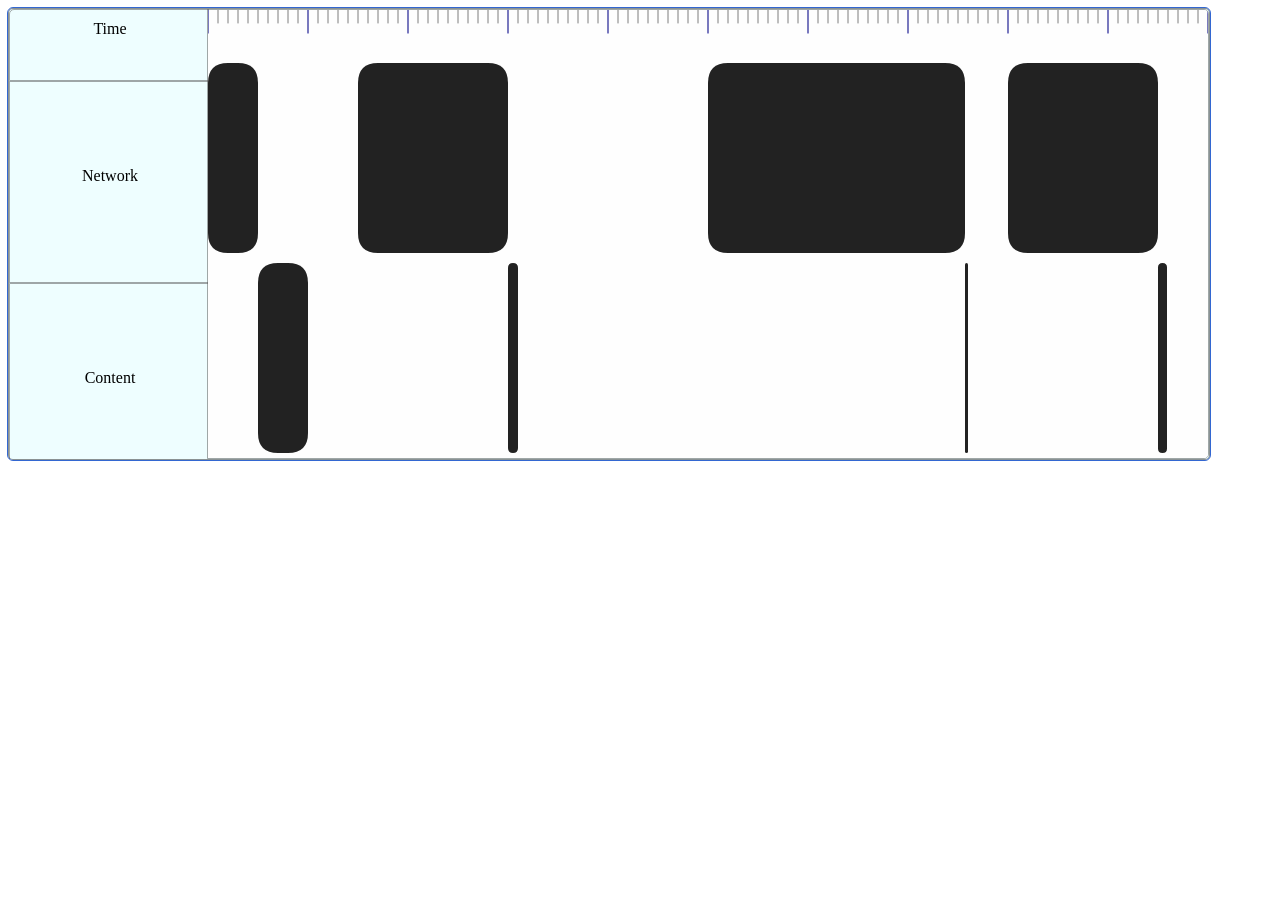
==== index.html @ c7d3623e "done" ====
<!DOCTYPE html>
<html>
  <head>
    <meta charset="utf-8">
    <title>Timeline User Interface Demo</title>
    <script src="lib\jquery-1.5.1.min.js" type="text/javascript" charset="utf-8"></script>
    <script src="lib\jquery.kinetic.js" type="text/javascript" charset="utf-8"></script>
    <script src="UI.js" type="text/javascript" charset="utf-8"></script>
    <link href="UI.css" rel="stylesheet" type="text/css"></link>
  </head>
  <body onload="init();">
    <div id="wrapper">
      <div id="leftSideBar">
        <div id="topBlank" >Time</div>
        <div id="networkDataTitle">
          <span class="caption" id="networkCaption">Network</span>
          <div class="container hidden" id="networkDivisions">
            <span class="caption">Request Sent</span>
            <span class="caption">Response Received</span>
            <span class="caption">Errors</span>
            <span class="caption">Warnings</span>
          </div>
        </div>
        <div id="contentDataTitle">
          <span class="caption" id="contentCaption">Content</span>
          <div class="container hidden" id="contentDivisions">
            <span class="caption">Paint Started</span>
            <span class="caption">Paint Complete</span>
            <span class="caption">Errors</span>
            <span class="caption">Warnings</span>
          </div>
        </div>
      </div>
      <div id="timelineContainer">
        <canvas id="timelineRuler" width="2000" height="50"></canvas>
        <canvas id="timelineCanvas" width="2000" height="400"></canvas>
      </div>
    </div>
    <script type="text/javascript" charset="utf-8">
      $('#timelineContainer').kinetic({
        triggerHardware: true
      });
    </script>

  </body>
</html>
---- UI.css ----
body {
  background-image: -moz-linear-gradient(top, rgba(255,255,255,1) 0%, rgba(229,229,229,1) 100%);
  background-repeat:repeat;
  background-attachment:fixed;
  background-position:center; 
}
#wrapper {
  position: absolute;
  width: 1200px;
  height: 450px;
  background-color: #eefeff;
  outline: 1px solid highlight;
  border-radius: 5px;
  border: 1px solid rgba(40,40,40,0.5);
  -moz-outline-radius: 8px;
  display: inline;
}
* {
  font-family: Georgia;
}
#leftSideBar {
  display: -moz-box;
  width: 200px;
  height: 100%;
  -moz-box-orient: vertical;
  overflow-y: hidden;
}
#topBlank {
  height: 50px;
  width: 100%;
  border: 1px solid rgba(80,80,80,0.5);
  padding: 10px 0;
  text-align: center;
  border-radius : 5px 0px 0px 0px;
  background: -moz-linear-gradient(top, rgba(206,220,231,0.8) 0%, rgba(89,106,114,0.8) 100%);
}
#networkDataTitle, #contentDataTitle {
  max-height: 200px;
  min-height: 200px;
  width: 100%;
  border: 1px solid rgba(80,80,80,0.5);
  background: -moz-linear-gradient(top, rgba(206,220,231,0.8) 0%, rgba(89,106,114,0.8) 100%);
}
#contentDataTitle:hover, #networkDataTitle:hover {
  background: -moz-linear-gradient(top, rgba(89,106,114,0.8) 0%, rgba(206,220,231,0.8) 100%);
  border: 1px solid rgba(40,40,40,0.5);
}
#contentDataTitle {
  border-radius : 0px 0px 0px 5px;
}
#networkDataTitle > .caption ,#contentDataTitle > .caption {
  padding: 85px 0;
}
#timelineContainer {
  position: absolute;
  right: 0px;
  top: 0px;
  overflow: hidden;
  width: 1000px;
  max-height: 448px;
  border-radius : 0px 5px 5px 0px;
  border: 1px solid rgba(80,80,80,0.5);
  margin: 0px !important;
  padding: 0px !important;
}
#timelineContainer > canvas{
  padding: 0px !important;
  margin: -2px 0px !important;
}
.caption{
  text-align: center;
  width: 100%;
  clear: both;
  float: left;
  padding: 41px 0px 41px 0px;
  max-height: 100px;
}
#networkDivisions > .caption , #contentDivisions > .caption {
  background: -moz-linear-gradient(top, rgba(222,239,255,1) 0%, rgba(152,190,222,1) 100%);
}
.hidden {
  display: none;
}
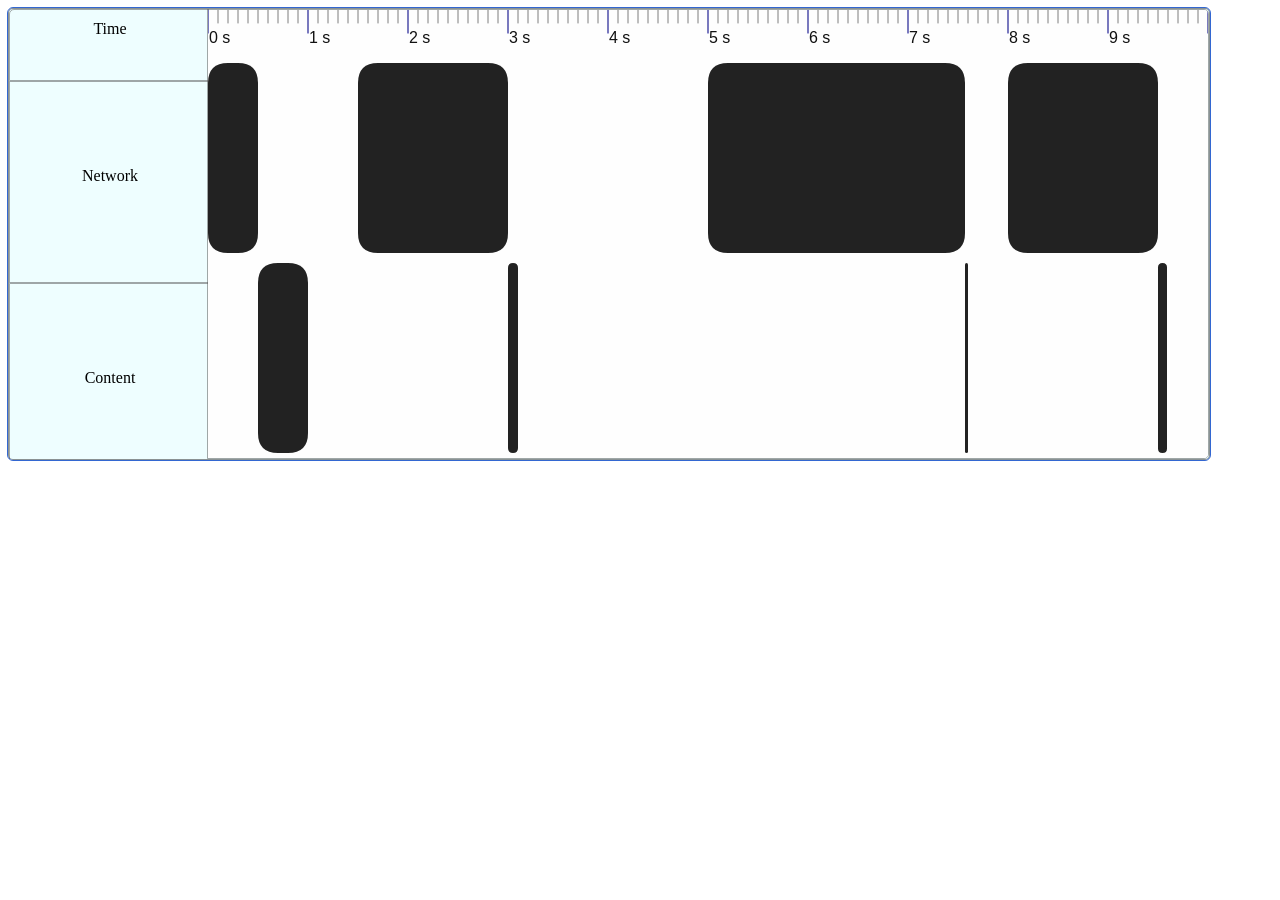
==== commit ea31ef8e: "Add features" ====
--- a/index.html
+++ b/index.html
@@ -3,8 +3,8 @@
   <head>
     <meta charset="utf-8">
     <title>Timeline User Interface Demo</title>
-    <script src="lib\jquery-1.5.1.min.js" type="text/javascript" charset="utf-8"></script>
-    <script src="lib\jquery.kinetic.js" type="text/javascript" charset="utf-8"></script>
+    <script src="lib/jquery-1.5.1.min.js" type="text/javascript" charset="utf-8"></script>
+    <script src="lib/jquery.kinetic.js" type="text/javascript" charset="utf-8"></script>
     <script src="UI.js" type="text/javascript" charset="utf-8"></script>
     <link href="UI.css" rel="stylesheet" type="text/css"></link>
   </head>
@@ -32,6 +32,8 @@
         </div>
       </div>
       <div id="timelineContainer">
+        <div class="overlay" id="overlayDiv" title="Scroll to view the detailed event schedule"
+              onmousedown="event.preventDefault();" ></div>
         <canvas id="timelineRuler" width="2000" height="50"></canvas>
         <canvas id="timelineCanvas" width="2000" height="400"></canvas>
       </div>
--- a/UI.css
+++ b/UI.css
@@ -80,4 +80,11 @@
 }
 .hidden {
   display: none;
+}
+.overlay {
+  position: absolute;
+  opacity: 0;
+  border: 1px solid highlight;
+  background-color: highlight;
+  -moz-pack: center;
 }
